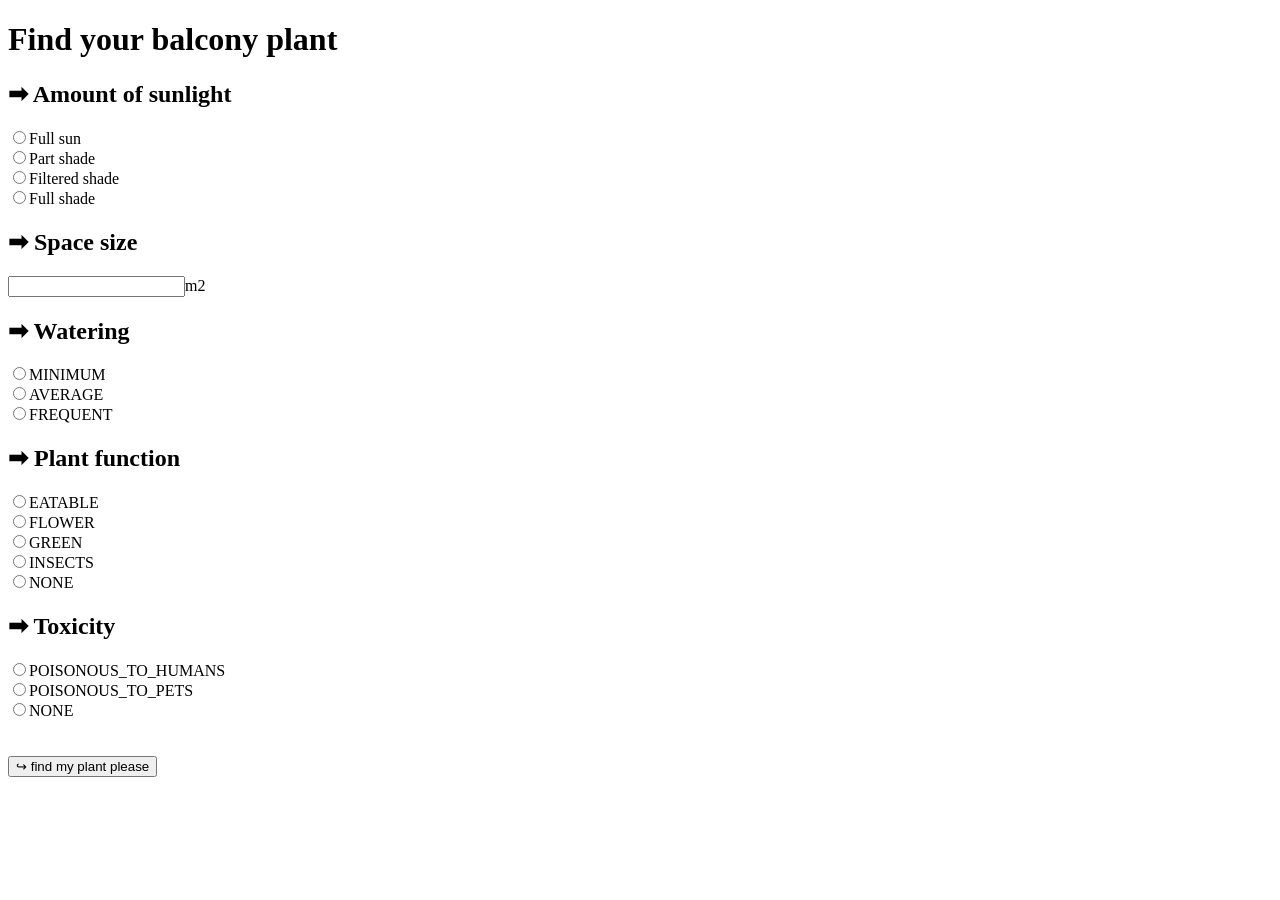
==== src/BalconyBotanica/wwwroot/index.html @ 21b8fb18 "added testing framework and working html fetch, with showing results" ====
<!DOCTYPE html>
<html>

<body>

    <h1>Find your balcony plant</h1>


    <form id="plantForm">
        <h2><label for="sunlight">&#x27A1; Amount of sunlight</label></h2>
        <input type="radio" id="sunlight" name="sunlight" value="FULL_SUN">Full sun <br />
        <input type="radio" id="sunlight" name="sunlight" value="PART_SHADE">Part shade<br />
        <input type="radio" id="sunlight" name="sunlight" value="FILTERED_SHADE">Filtered shade<br />
        <input type="radio" id="sunlight" name="sunlight" value="FULL_SHADE">Full shade<br />

        <h2><label for="spaceSize">&#x27A1; Space size</label></h2>
        <input type="number" id="spaceSize" name="spaceSizeSquareMeters" value="m2">m2<br />

        <h2><label for="watering">&#x27A1; Watering</label></h2>
        <input type="radio" id="watering" name="wateringSchedule" value="MINIMUM">MINIMUM<br />
        <input type="radio" id="watering" name="wateringSchedule" value="AVERAGE">AVERAGE<br />
        <input type="radio" id="watering" name="wateringSchedule" value="FREQUENT">FREQUENT<br />

        <h2><label for="function">&#x27A1; Plant function</label></h2>
        <input type="radio" id="function" name="plantFunction" value="EATABLE">EATABLE<br />
        <input type="radio" id="function" name="plantFunction" value="FLOWER">FLOWER<br />
        <input type="radio" id="function" name="plantFunction" value="GREEN">GREEN<br />
        <input type="radio" id="function" name="plantFunction" value="INSECTS">INSECTS<br />
        <input type="radio" id="function" name="plantFunction" value="INSECTS">NONE<br />


        <h2><label for="toxicity">&#x27A1; Toxicity</label></h2>
        <input type="radio" id="toxicity" name="toxicity" value="POISONOUS_TO_HUMANS">POISONOUS_TO_HUMANS<br />
        <input type="radio" id="toxicity" name="toxicity" value="POISONOUS_TO_PETS">POISONOUS_TO_PETS<br />
        <input type="radio" id="toxicity" name="toxicity" value="NONE">NONE<br />
        <br />
        <br />

        <button type="submit">&#x21AA; find my plant please </button>
    </form>

    <div id="result">


    </div>

    <div id="result"></div>

    <script>
        document.getElementById('plantForm').addEventListener('submit', async function (event) {
            event.preventDefault();

            const form = event.target;
            const formData = new FormData(form);
            const queryString = new URLSearchParams(formData).toString();

            try {
                const response = await fetch(`/v1/getPlantTopThree?${queryString}`, {
                    method: 'GET'
                });

                if (!response.ok) {
                    throw new Error('Network response was not ok');
                }

                const result = await response.json();
                displayResults(result.plants);
            } catch (error) {
                console.error('There was a problem with the fetch operation:', error);
                document.getElementById('result').innerText = 'Error fetching plant recommendations.';
            }
        });

        function displayResults(plants) {
            const resultDiv = document.getElementById('result');
            resultDiv.innerHTML = '';

            plants.forEach(plant => {
                const plantDiv = document.createElement('div');
                plantDiv.classList.add('plant-result');

                const commonName = document.createElement('h2');
                commonName.innerText = plant.common_name;
                plantDiv.appendChild(commonName);

                const otherNames = document.createElement('p');
                otherNames.innerHTML = `<strong>Also known as:</strong> ${plant.other_name.join(', ')}`;
                plantDiv.appendChild(otherNames);

                const cycle = document.createElement('p');
                cycle.innerHTML = `<strong>Cycle:</strong> ${plant.cycle}`;
                plantDiv.appendChild(cycle);

                const watering = document.createElement('p');
                watering.innerHTML = `<strong>Watering Schedule:</strong> ${plant.wateringSchedule}`;
                plantDiv.appendChild(watering);

                const sunlight = document.createElement('p');
                sunlight.innerHTML = `<strong>Sunlight:</strong> ${plant.sunlight.join(', ')}`;
                plantDiv.appendChild(sunlight);

                const line = document.createElement('hr');
                plantDiv.appendChild(line);



                resultDiv.appendChild(plantDiv);
            });
        }
    </script>



</body>

</html>
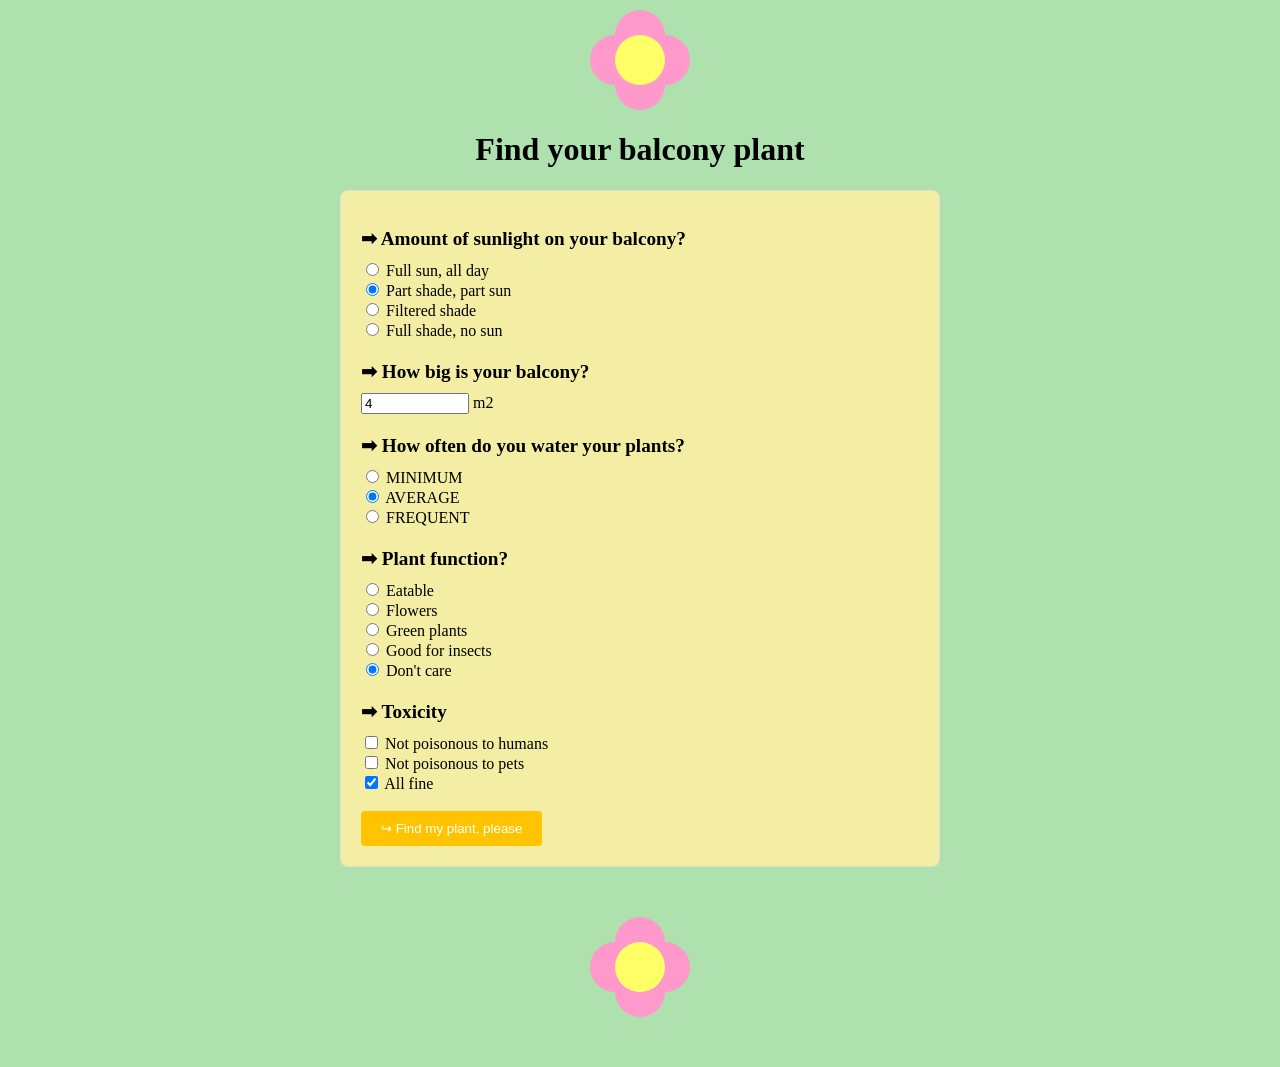
==== commit 5cfbeae6: "oeps, added some inline css because i really wanted to" ====
--- a/src/BalconyBotanica/wwwroot/index.html
+++ b/src/BalconyBotanica/wwwroot/index.html
@@ -1,50 +1,85 @@
 <!DOCTYPE html>
 <html>
 
-<body>
+<body style="max-width: 600px;  margin: 0 auto; background-color: #AFE1AF;">
+    <div class="flower" style="position: relative; width: 100px; height: 100px; margin: 10px auto;">
+        <div class="petal"
+            style="position: absolute; width: 50px; height: 50px; background-color: #ff99cc; border-radius: 50%; top: 0; left: 25px;">
+        </div>
+        <div class="petal"
+            style="position: absolute; width: 50px; height: 50px; background-color: #ff99cc; border-radius: 50%; top: 25px; right: 0;">
+        </div>
+        <div class="petal"
+            style="position: absolute; width: 50px; height: 50px; background-color: #ff99cc; border-radius: 50%; bottom: 0; right: 25px;">
+        </div>
+        <div class="petal"
+            style="position: absolute; width: 50px; height: 50px; background-color: #ff99cc; border-radius: 50%; bottom: 25px; left: 0;">
+        </div>
+        <div class="center"
+            style="position: absolute; top: 25px; left: 25px; width: 50px; height: 50px; background-color: #ffff66; border-radius: 50%;">
+        </div>
+    </div>
+    <h1 style="text-align: center;">Find your balcony plant</h1>
 
-    <h1>Find your balcony plant</h1>
+    <form id="plantForm"
+        style="max-width: 600px; margin: 0 auto; padding: 20px; background-color: #f4eea4; border: 1px solid #ddd; border-radius: 8px;">
+        <h2 style="font-size: 1.2em; margin-bottom: 10px;"><label for="sunlight">&#x27A1; Amount of sunlight on your
+                balcony?</label></h2>
+        <input type="radio" id="sunlight1" name="sunlight" value="FULL_SUN">
+        <label for="sunlight1">Full sun, all day</label><br>
+        <input type="radio" id="sunlight2" name="sunlight" value="PART_SHADE" checked="checked">
+        <label for="sunlight2">Part shade, part sun</label><br>
+        <input type="radio" id="sunlight3" name="sunlight" value="FILTERED_SHADE">
+        <label for="sunlight3">Filtered shade</label><br>
+        <input type="radio" id="sunlight4" name="sunlight" value="FULL_SHADE">
+        <label for="sunlight4">Full shade, no sun</label><br>
 
+        <h2 style="font-size: 1.2em; margin-top: 20px; margin-bottom: 10px;"><label for="spaceSize">
+                &#x27A1; How big is your balcony?</label></h2>
+        <input type="number" id="spaceSize" name="spaceSizeSquareMeters" value="4" style="width: 100px;"> m2<br>
 
-    <form id="plantForm">
-        <h2><label for="sunlight">&#x27A1; Amount of sunlight</label></h2>
-        <input type="radio" id="sunlight" name="sunlight" value="FULL_SUN">Full sun <br />
-        <input type="radio" id="sunlight" name="sunlight" value="PART_SHADE">Part shade<br />
-        <input type="radio" id="sunlight" name="sunlight" value="FILTERED_SHADE">Filtered shade<br />
-        <input type="radio" id="sunlight" name="sunlight" value="FULL_SHADE">Full shade<br />
+        <h2 style="font-size: 1.2em; margin-top: 20px; margin-bottom: 10px;"><label for="watering">&#x27A1; How often do
+                you water your plants?</label></h2>
+        <input type="radio" id="watering1" name="wateringSchedule" value="MINIMUM">
+        <label for="watering1">MINIMUM</label><br>
+        <input type="radio" id="watering2" name="wateringSchedule" value="AVERAGE" checked="checked">
+        <label for="watering2">AVERAGE</label><br>
+        <input type="radio" id="watering3" name="wateringSchedule" value="FREQUENT">
+        <label for="watering3">FREQUENT</label><br>
 
-        <h2><label for="spaceSize">&#x27A1; Space size</label></h2>
-        <input type="number" id="spaceSize" name="spaceSizeSquareMeters" value="m2">m2<br />
+        <h2 style="font-size: 1.2em; margin-top: 20px; margin-bottom: 10px;"><label for="function">&#x27A1; Plant
+                function?</label></h2>
+        <input type="radio" id="function1" name="plantFunction" value="EATABLE">
+        <label for="function1">Eatable</label><br>
+        <input type="radio" id="function2" name="plantFunction" value="FLOWER">
+        <label for="function2">Flowers</label><br>
+        <input type="radio" id="function3" name="plantFunction" value="GREEN">
+        <label for="function3">Green plants</label><br>
+        <input type="radio" id="function4" name="plantFunction" value="INSECTS">
+        <label for="function4">Good for insects</label><br>
+        <input type="radio" id="function5" name="plantFunction" value="NONE" checked="checked">
+        <label for="function5">Don't care</label><br>
 
-        <h2><label for="watering">&#x27A1; Watering</label></h2>
-        <input type="radio" id="watering" name="wateringSchedule" value="MINIMUM">MINIMUM<br />
-        <input type="radio" id="watering" name="wateringSchedule" value="AVERAGE">AVERAGE<br />
-        <input type="radio" id="watering" name="wateringSchedule" value="FREQUENT">FREQUENT<br />
+        <h2 style="font-size: 1.2em; margin-top: 20px; margin-bottom: 10px;"><label for="toxicity">&#x27A1;
+                Toxicity</label></h2>
+        <input type="checkbox" id="toxicity1" name="toxicity" value="NOT_POISONOUS_TO_HUMANS">
+        <label for="toxicity1">Not poisonous to humans</label><br>
+        <input type="checkbox" id="toxicity2" name="toxicity" value="NOT_POISONOUS_TO_PETS">
+        <label for="toxicity2">Not poisonous to pets</label><br>
+        <input type="checkbox" id="toxicity3" name="toxicity" value="NONE" checked="checked">
+        <label for="toxicity3">All fine</label><br>
 
-        <h2><label for="function">&#x27A1; Plant function</label></h2>
-        <input type="radio" id="function" name="plantFunction" value="EATABLE">EATABLE<br />
-        <input type="radio" id="function" name="plantFunction" value="FLOWER">FLOWER<br />
-        <input type="radio" id="function" name="plantFunction" value="GREEN">GREEN<br />
-        <input type="radio" id="function" name="plantFunction" value="INSECTS">INSECTS<br />
-        <input type="radio" id="function" name="plantFunction" value="INSECTS">NONE<br />
+        <br>
+        <button type="submit"
+            style="background-color: #FFC300; color: white; padding: 10px 20px; border: none; border-radius: 4px; cursor: pointer;">&#x21AA;
+            Find my plant, please</button>
+    </form>
 
-
-        <h2><label for="toxicity">&#x27A1; Toxicity</label></h2>
-        <input type="radio" id="toxicity" name="toxicity" value="POISONOUS_TO_HUMANS">POISONOUS_TO_HUMANS<br />
-        <input type="radio" id="toxicity" name="toxicity" value="POISONOUS_TO_PETS">POISONOUS_TO_PETS<br />
-        <input type="radio" id="toxicity" name="toxicity" value="NONE">NONE<br />
-        <br />
-        <br />
-
-        <button type="submit">&#x21AA; find my plant please </button>
-    </form>
 
     <div id="result">
 
-
     </div>
 
-    <div id="result"></div>
 
     <script>
         document.getElementById('plantForm').addEventListener('submit', async function (event) {
@@ -60,11 +95,17 @@
                 });
 
                 if (!response.ok) {
-                    throw new Error('Network response was not ok');
+                    throw new Error(`HTTP error ${response.status}: ${response.statusText}`);
                 }
 
                 const result = await response.json();
+                console.log(result);
+                console.log(result.plants);
+
+
                 displayResults(result.plants);
+
+
             } catch (error) {
                 console.error('There was a problem with the fetch operation:', error);
                 document.getElementById('result').innerText = 'Error fetching plant recommendations.';
@@ -75,16 +116,33 @@
             const resultDiv = document.getElementById('result');
             resultDiv.innerHTML = '';
 
+
+            if (plants == null || plants.length == 0) {
+                resultDiv.innerText = 'There are no plants in our database that meet your requirements. Adjust your answers to see results.';
+                return;
+            }
+
+            const header = document.createElement('h1');
+            header.innerHTML = "Your results are:"
+            resultDiv.appendChild(header);
+
             plants.forEach(plant => {
                 const plantDiv = document.createElement('div');
                 plantDiv.classList.add('plant-result');
+                plantDiv.style.padding = '10px';
+                plantDiv.style.margin = '10px 0';
+                plantDiv.style.borderRadius = '8px';
+                plantDiv.style.backgroundColor = '#DAF7A6';
+                plantDiv.style.boxShadow = '0 0 5px rgba(0, 0, 0, 0.1)';
 
                 const commonName = document.createElement('h2');
                 commonName.innerText = plant.common_name;
+                commonName.style.color = '#900C3F';
                 plantDiv.appendChild(commonName);
 
                 const otherNames = document.createElement('p');
                 otherNames.innerHTML = `<strong>Also known as:</strong> ${plant.other_name.join(', ')}`;
+                otherNames.style.color = '#333';
                 plantDiv.appendChild(otherNames);
 
                 const cycle = document.createElement('p');
@@ -99,17 +157,32 @@
                 sunlight.innerHTML = `<strong>Sunlight:</strong> ${plant.sunlight.join(', ')}`;
                 plantDiv.appendChild(sunlight);
 
-                const line = document.createElement('hr');
-                plantDiv.appendChild(line);
-
-
+                const toxicity = document.createElement('p');
+                toxicity.innerHTML = `<strong>Toxicities:</strong> ${plant.toxicity.join(', ')}`;
+                plantDiv.appendChild(toxicity);
 
                 resultDiv.appendChild(plantDiv);
             });
         }
     </script>
 
-
+    <div class="flower" style="position: relative; width: 100px; height: 100px; margin: 50px auto;">
+        <div class="petal"
+            style="position: absolute; width: 50px; height: 50px; background-color: #ff99cc; border-radius: 50%; top: 0; left: 25px;">
+        </div>
+        <div class="petal"
+            style="position: absolute; width: 50px; height: 50px; background-color: #ff99cc; border-radius: 50%; top: 25px; right: 0;">
+        </div>
+        <div class="petal"
+            style="position: absolute; width: 50px; height: 50px; background-color: #ff99cc; border-radius: 50%; bottom: 0; right: 25px;">
+        </div>
+        <div class="petal"
+            style="position: absolute; width: 50px; height: 50px; background-color: #ff99cc; border-radius: 50%; bottom: 25px; left: 0;">
+        </div>
+        <div class="center"
+            style="position: absolute; top: 25px; left: 25px; width: 50px; height: 50px; background-color: #ffff66; border-radius: 50%;">
+        </div>
+    </div>
 
 </body>
 
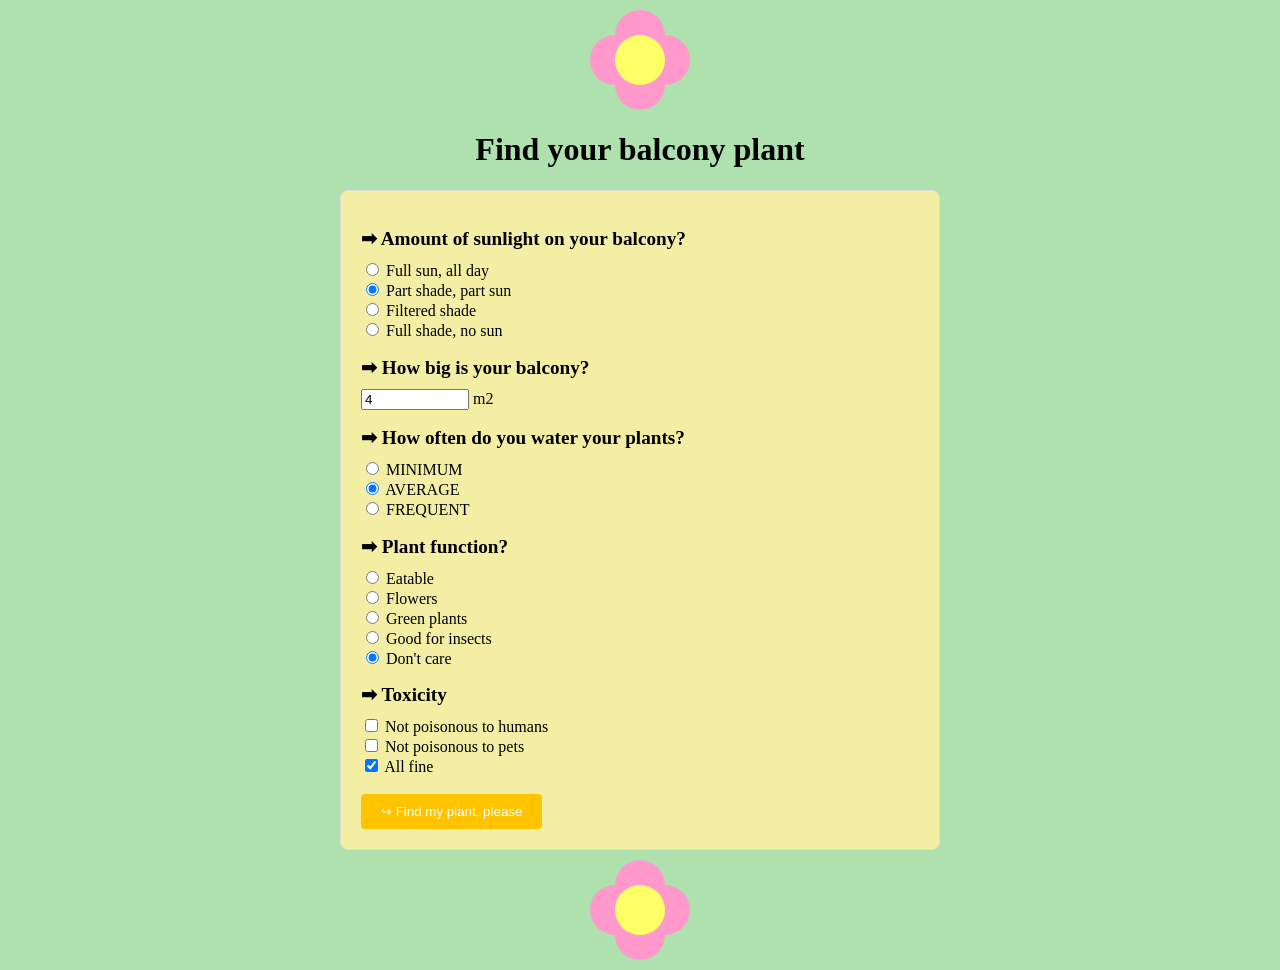
==== commit 36343523: "css in a separate file" ====
--- a/src/BalconyBotanica/wwwroot/index.html
+++ b/src/BalconyBotanica/wwwroot/index.html
@@ -1,30 +1,22 @@
 <!DOCTYPE html>
 <html>
 
-<body style="max-width: 600px;  margin: 0 auto; background-color: #AFE1AF;">
-    <div class="flower" style="position: relative; width: 100px; height: 100px; margin: 10px auto;">
-        <div class="petal"
-            style="position: absolute; width: 50px; height: 50px; background-color: #ff99cc; border-radius: 50%; top: 0; left: 25px;">
-        </div>
-        <div class="petal"
-            style="position: absolute; width: 50px; height: 50px; background-color: #ff99cc; border-radius: 50%; top: 25px; right: 0;">
-        </div>
-        <div class="petal"
-            style="position: absolute; width: 50px; height: 50px; background-color: #ff99cc; border-radius: 50%; bottom: 0; right: 25px;">
-        </div>
-        <div class="petal"
-            style="position: absolute; width: 50px; height: 50px; background-color: #ff99cc; border-radius: 50%; bottom: 25px; left: 0;">
-        </div>
-        <div class="center"
-            style="position: absolute; top: 25px; left: 25px; width: 50px; height: 50px; background-color: #ffff66; border-radius: 50%;">
-        </div>
+<head>
+    <link rel="stylesheet" type="text/css" href="styles.css">
+</head>
+
+<body>
+    <div class="flower">
+        <div class="petal"></div>
+        <div class="petal"></div>
+        <div class="petal"></div>
+        <div class="petal"></div>
+        <div class="center"></div>
     </div>
-    <h1 style="text-align: center;">Find your balcony plant</h1>
+    <h1>Find your balcony plant</h1>
 
-    <form id="plantForm"
-        style="max-width: 600px; margin: 0 auto; padding: 20px; background-color: #f4eea4; border: 1px solid #ddd; border-radius: 8px;">
-        <h2 style="font-size: 1.2em; margin-bottom: 10px;"><label for="sunlight">&#x27A1; Amount of sunlight on your
-                balcony?</label></h2>
+    <form id="plantForm">
+        <h2><label for="sunlight">&#x27A1; Amount of sunlight on your balcony?</label></h2>
         <input type="radio" id="sunlight1" name="sunlight" value="FULL_SUN">
         <label for="sunlight1">Full sun, all day</label><br>
         <input type="radio" id="sunlight2" name="sunlight" value="PART_SHADE" checked="checked">
@@ -34,12 +26,10 @@
         <input type="radio" id="sunlight4" name="sunlight" value="FULL_SHADE">
         <label for="sunlight4">Full shade, no sun</label><br>
 
-        <h2 style="font-size: 1.2em; margin-top: 20px; margin-bottom: 10px;"><label for="spaceSize">
-                &#x27A1; How big is your balcony?</label></h2>
-        <input type="number" id="spaceSize" name="spaceSizeSquareMeters" value="4" style="width: 100px;"> m2<br>
+        <h2><label for="spaceSize">&#x27A1; How big is your balcony?</label></h2>
+        <input type="number" id="spaceSize" name="spaceSizeSquareMeters" value="4"> m2<br>
 
-        <h2 style="font-size: 1.2em; margin-top: 20px; margin-bottom: 10px;"><label for="watering">&#x27A1; How often do
-                you water your plants?</label></h2>
+        <h2><label for="watering">&#x27A1; How often do you water your plants?</label></h2>
         <input type="radio" id="watering1" name="wateringSchedule" value="MINIMUM">
         <label for="watering1">MINIMUM</label><br>
         <input type="radio" id="watering2" name="wateringSchedule" value="AVERAGE" checked="checked">
@@ -47,8 +37,7 @@
         <input type="radio" id="watering3" name="wateringSchedule" value="FREQUENT">
         <label for="watering3">FREQUENT</label><br>
 
-        <h2 style="font-size: 1.2em; margin-top: 20px; margin-bottom: 10px;"><label for="function">&#x27A1; Plant
-                function?</label></h2>
+        <h2><label for="function">&#x27A1; Plant function?</label></h2>
         <input type="radio" id="function1" name="plantFunction" value="EATABLE">
         <label for="function1">Eatable</label><br>
         <input type="radio" id="function2" name="plantFunction" value="FLOWER">
@@ -60,8 +49,7 @@
         <input type="radio" id="function5" name="plantFunction" value="NONE" checked="checked">
         <label for="function5">Don't care</label><br>
 
-        <h2 style="font-size: 1.2em; margin-top: 20px; margin-bottom: 10px;"><label for="toxicity">&#x27A1;
-                Toxicity</label></h2>
+        <h2><label for="toxicity">&#x27A1; Toxicity</label></h2>
         <input type="checkbox" id="toxicity1" name="toxicity" value="NOT_POISONOUS_TO_HUMANS">
         <label for="toxicity1">Not poisonous to humans</label><br>
         <input type="checkbox" id="toxicity2" name="toxicity" value="NOT_POISONOUS_TO_PETS">
@@ -70,16 +58,10 @@
         <label for="toxicity3">All fine</label><br>
 
         <br>
-        <button type="submit"
-            style="background-color: #FFC300; color: white; padding: 10px 20px; border: none; border-radius: 4px; cursor: pointer;">&#x21AA;
-            Find my plant, please</button>
+        <button type="submit">&#x21AA; Find my plant, please</button>
     </form>
 
-
-    <div id="result">
-
-    </div>
-
+    <div id="result"></div>
 
     <script>
         document.getElementById('plantForm').addEventListener('submit', async function (event) {
@@ -102,9 +84,7 @@
                 console.log(result);
                 console.log(result.plants);
 
-
                 displayResults(result.plants);
-
 
             } catch (error) {
                 console.error('There was a problem with the fetch operation:', error);
@@ -115,7 +95,6 @@
         function displayResults(plants) {
             const resultDiv = document.getElementById('result');
             resultDiv.innerHTML = '';
-
 
             if (plants == null || plants.length == 0) {
                 resultDiv.innerText = 'There are no plants in our database that meet your requirements. Adjust your answers to see results.';
@@ -129,20 +108,13 @@
             plants.forEach(plant => {
                 const plantDiv = document.createElement('div');
                 plantDiv.classList.add('plant-result');
-                plantDiv.style.padding = '10px';
-                plantDiv.style.margin = '10px 0';
-                plantDiv.style.borderRadius = '8px';
-                plantDiv.style.backgroundColor = '#DAF7A6';
-                plantDiv.style.boxShadow = '0 0 5px rgba(0, 0, 0, 0.1)';
 
                 const commonName = document.createElement('h2');
                 commonName.innerText = plant.common_name;
-                commonName.style.color = '#900C3F';
                 plantDiv.appendChild(commonName);
 
                 const otherNames = document.createElement('p');
                 otherNames.innerHTML = `<strong>Also known as:</strong> ${plant.other_name.join(', ')}`;
-                otherNames.style.color = '#333';
                 plantDiv.appendChild(otherNames);
 
                 const cycle = document.createElement('p');
@@ -166,24 +138,14 @@
         }
     </script>
 
-    <div class="flower" style="position: relative; width: 100px; height: 100px; margin: 50px auto;">
-        <div class="petal"
-            style="position: absolute; width: 50px; height: 50px; background-color: #ff99cc; border-radius: 50%; top: 0; left: 25px;">
-        </div>
-        <div class="petal"
-            style="position: absolute; width: 50px; height: 50px; background-color: #ff99cc; border-radius: 50%; top: 25px; right: 0;">
-        </div>
-        <div class="petal"
-            style="position: absolute; width: 50px; height: 50px; background-color: #ff99cc; border-radius: 50%; bottom: 0; right: 25px;">
-        </div>
-        <div class="petal"
-            style="position: absolute; width: 50px; height: 50px; background-color: #ff99cc; border-radius: 50%; bottom: 25px; left: 0;">
-        </div>
-        <div class="center"
-            style="position: absolute; top: 25px; left: 25px; width: 50px; height: 50px; background-color: #ffff66; border-radius: 50%;">
-        </div>
+    <div class="flower">
+        <div class="petal"></div>
+        <div class="petal"></div>
+        <div class="petal"></div>
+        <div class="petal"></div>
+        <div class="center"></div>
     </div>
 
 </body>
 
-</html>+</html>
--- a/src/BalconyBotanica/wwwroot/styles.css
+++ b/src/BalconyBotanica/wwwroot/styles.css
@@ -0,0 +1,97 @@
+body {
+    max-width: 600px;
+    margin: 0 auto;
+    background-color: #AFE1AF;
+}
+
+.flower {
+    position: relative;
+    width: 100px;
+    height: 100px;
+    margin: 10px auto;
+}
+
+.petal {
+    position: absolute;
+    width: 50px;
+    height: 50px;
+    background-color: #ff99cc;
+    border-radius: 50%;
+}
+
+.petal:nth-child(1) {
+    top: 0;
+    left: 25px;
+}
+
+.petal:nth-child(2) {
+    top: 25px;
+    right: 0;
+}
+
+.petal:nth-child(3) {
+    bottom: 0;
+    right: 25px;
+}
+
+.petal:nth-child(4) {
+    bottom: 25px;
+    left: 0;
+}
+
+.center {
+    position: absolute;
+    top: 25px;
+    left: 25px;
+    width: 50px;
+    height: 50px;
+    background-color: #ffff66;
+    border-radius: 50%;
+}
+
+h1 {
+    text-align: center;
+}
+
+#plantForm {
+    max-width: 600px;
+    margin: 0 auto;
+    padding: 20px;
+    background-color: #f4eea4;
+    border: 1px solid #ddd;
+    border-radius: 8px;
+}
+
+#plantForm h2 {
+    font-size: 1.2em;
+    margin-bottom: 10px;
+}
+
+#spaceSize {
+    width: 100px;
+}
+
+button[type="submit"] {
+    background-color: #FFC300;
+    color: white;
+    padding: 10px 20px;
+    border: none;
+    border-radius: 4px;
+    cursor: pointer;
+}
+
+.plant-result {
+    padding: 10px;
+    margin: 10px 0;
+    border-radius: 8px;
+    background-color: #DAF7A6;
+    box-shadow: 0 0 5px rgba(0, 0, 0, 0.1);
+}
+
+.plant-result h2 {
+    color: #900C3F;
+}
+
+.plant-result p {
+    color: #333;
+}
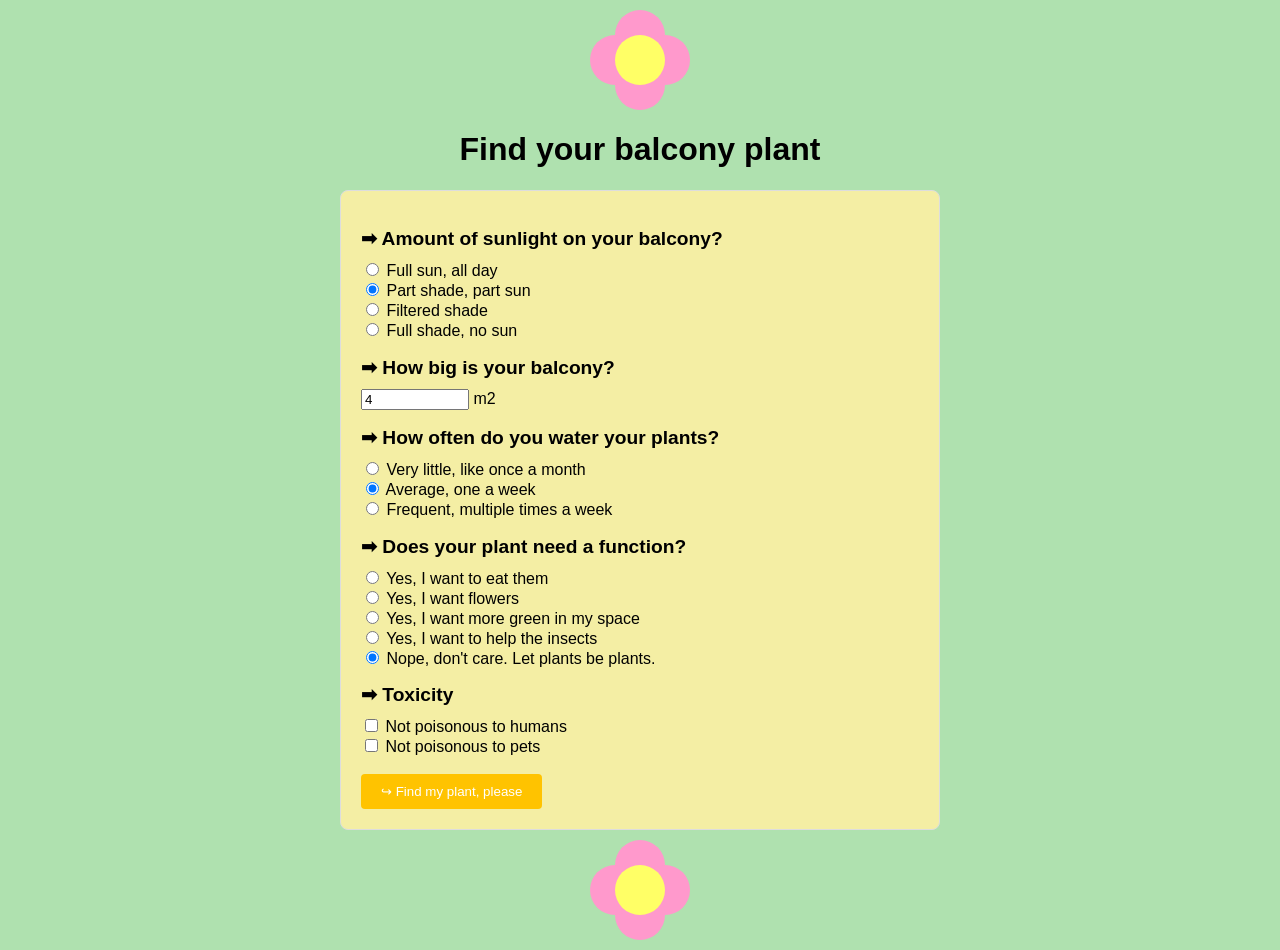
==== commit 2a5e5694: "RecommenderUnitTests" ====
--- a/src/BalconyBotanica/wwwroot/index.html
+++ b/src/BalconyBotanica/wwwroot/index.html
@@ -31,31 +31,29 @@
 
         <h2><label for="watering">&#x27A1; How often do you water your plants?</label></h2>
         <input type="radio" id="watering1" name="wateringSchedule" value="MINIMUM">
-        <label for="watering1">MINIMUM</label><br>
+        <label for="watering1">Very little, like once a month</label><br>
         <input type="radio" id="watering2" name="wateringSchedule" value="AVERAGE" checked="checked">
-        <label for="watering2">AVERAGE</label><br>
+        <label for="watering2">Average, one a week</label><br>
         <input type="radio" id="watering3" name="wateringSchedule" value="FREQUENT">
-        <label for="watering3">FREQUENT</label><br>
+        <label for="watering3">Frequent, multiple times a week</label><br>
 
-        <h2><label for="function">&#x27A1; Plant function?</label></h2>
+        <h2><label for="function">&#x27A1; Does your plant need a function?</label></h2>
         <input type="radio" id="function1" name="plantFunction" value="EATABLE">
-        <label for="function1">Eatable</label><br>
+        <label for="function1">Yes, I want to eat them</label><br>
         <input type="radio" id="function2" name="plantFunction" value="FLOWER">
-        <label for="function2">Flowers</label><br>
+        <label for="function2">Yes, I want flowers</label><br>
         <input type="radio" id="function3" name="plantFunction" value="GREEN">
-        <label for="function3">Green plants</label><br>
+        <label for="function3">Yes, I want more green in my space</label><br>
         <input type="radio" id="function4" name="plantFunction" value="INSECTS">
-        <label for="function4">Good for insects</label><br>
+        <label for="function4">Yes, I want to help the insects</label><br>
         <input type="radio" id="function5" name="plantFunction" value="NONE" checked="checked">
-        <label for="function5">Don't care</label><br>
+        <label for="function5">Nope, don't care. Let plants be plants.</label><br>
 
         <h2><label for="toxicity">&#x27A1; Toxicity</label></h2>
         <input type="checkbox" id="toxicity1" name="toxicity" value="NOT_POISONOUS_TO_HUMANS">
         <label for="toxicity1">Not poisonous to humans</label><br>
         <input type="checkbox" id="toxicity2" name="toxicity" value="NOT_POISONOUS_TO_PETS">
         <label for="toxicity2">Not poisonous to pets</label><br>
-        <input type="checkbox" id="toxicity3" name="toxicity" value="NONE" checked="checked">
-        <label for="toxicity3">All fine</label><br>
 
         <br>
         <button type="submit">&#x21AA; Find my plant, please</button>
@@ -148,4 +146,4 @@
 
 </body>
 
-</html>
+</html>
--- a/src/BalconyBotanica/wwwroot/styles.css
+++ b/src/BalconyBotanica/wwwroot/styles.css
@@ -2,6 +2,7 @@
     max-width: 600px;
     margin: 0 auto;
     background-color: #AFE1AF;
+    font-family: Verdana, Geneva, Tahoma, sans-serif;
 }
 
 .flower {
